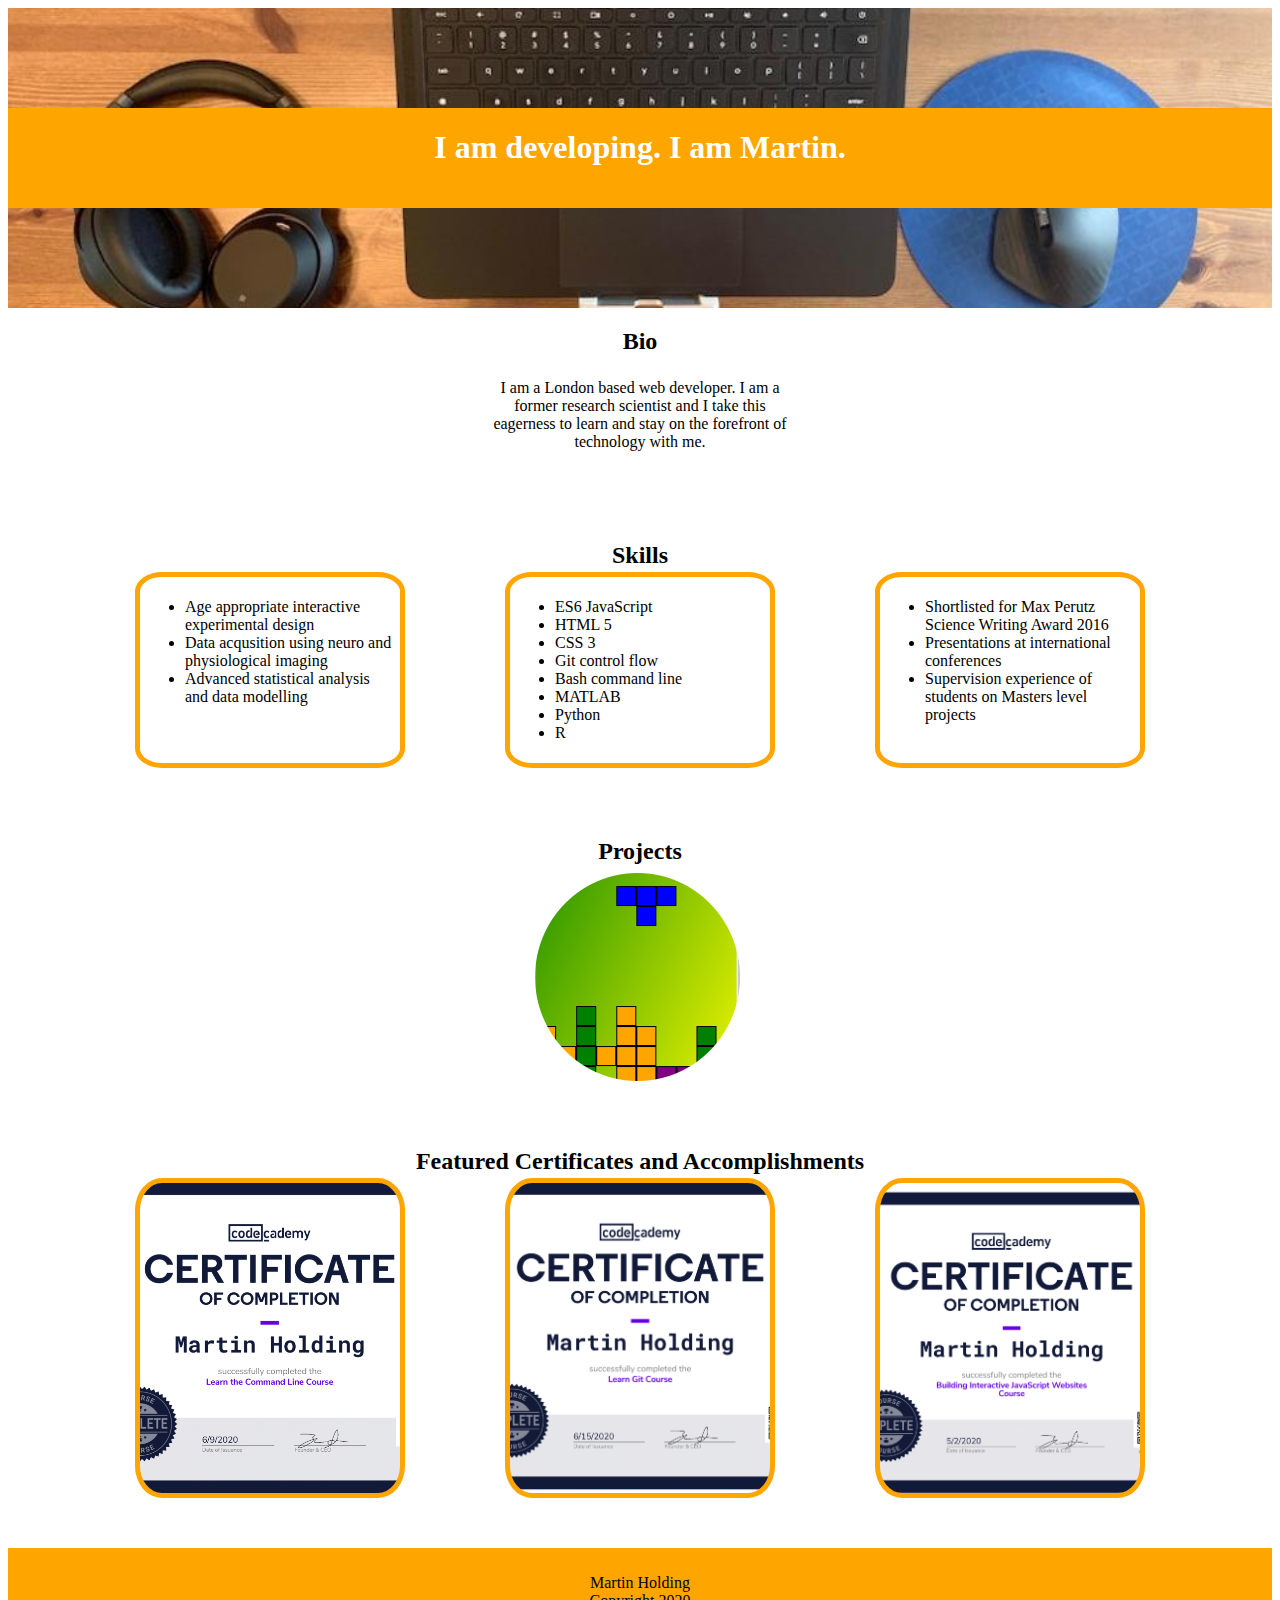
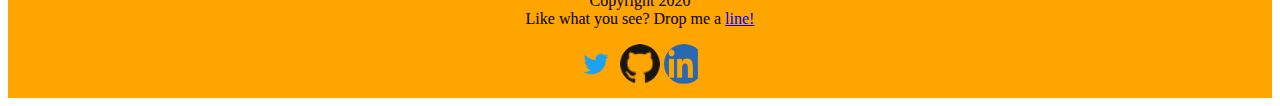
==== index.html @ 6de8a7c4 "update main.html to index.html" ====
<!DOCTYPE html>
<html lang="en" dir="ltr">
    <head>
        <title>Martin Holding - Web Developer</title>
        <link rel="stylesheet" type="text/css" href="styles.css">
    </head>
    <body>
        <!-- Main Title Banner-->
        <div class="banner-container" id="title-banner">
            <div id="banner-text">
                <h1>I am developing. I am Martin.</h1>
            </div>
        </div>
        <!--Bio Banner-->
        <div class="main-container">
            <div class="section-title">
                <h2>Bio</h2>
            </div>
            <div class="container-card text-block">
                <p>I am a London based web developer. I am a former research scientist 
                    and I take this eagerness to learn and stay on the forefront of technology with me.  
                </p>
            </div>
        </div>
        <!--Skills Banner-->
        <div class="main-container">
            <div class="section-title">
                <h2>Skills</h2>
            </div>
            <div class="container-card skills">
                <ul>
                    <li>Age appropriate interactive experimental design </li>
                    <li>Data acqusition using neuro and physiological imaging</li>
                    <li>Advanced statistical analysis and data modelling</li>
                </ul>
            </div>
            <div class="container-card skills">
                <ul>
                    <li>ES6 JavaScript </li>
                    <li>HTML 5 </li>
                    <li>CSS 3</li>
                    <li>Git control flow</li>
                    <li>Bash command line</li>
                    <li>MATLAB </li>
                    <li>Python </li>
                    <li>R </li>
                </ul>
            </div>
            <div class="container-card skills">
                <ul>
                    <li>Shortlisted for Max Perutz Science Writing Award 2016</li>
                    <li>Presentations at international conferences </li>
                    <li>Supervision experience of students on Masters level projects</li>
                </ul>
            </div>
        
        </div> <!--End of skills container-->
        <!-- Projects banner-->
        <div class="main-container">
            <div class="section-title">
                <h2>Projects</h2>
            </div>
            <div class="container-card">             
                <div class="project-img">
                    <a href="./pages/tetris/tetris.html" target="_blank">
                        <img src="./images/tetris-screenshot.png">
                    </a>
                </div>
            </div>
        </div>
        <!--Achievements/Certificates-->
        <div class= "main-container">
            <div class="section-title">
                <h2> Featured Certificates and Accomplishments </h2>
            </div>
            <div class="container-card certificate" id="cert1">
                <!--Image styled as background in styles.css-->
            </div>
            <div class="container-card certificate" id="cert2">
                <!--Image styled as background in styles.css-->
            </div>
            <div class="container-card certificate" id="cert3">
                <!--Image styled as background in styles.css-->
            </div>
        </div>
        <footer class="banner-container", id="footer-banner">
            <p>Martin Holding <br> Copyright 2020 <br> Like what you see? Drop me a <a target="_blank" href="mailto:martinholding89@gmail.com">line!</a></p>
            <a target="_blank" href="https://twitter.com/I_am_holding"><img src="images/Twitter_Logo_Blue.png"></a>
            <a target="_blank" href="https://github.com/MartinHolding"><img src="images/GitHub-Mark-32px.png"></a>
            <a target="_blank" href="https://www.linkedin.com/in/martinholding/"><img src="images/LI-In-Bug.png"></a>
        </footer>
    
    
    </body>
---- styles.css ----
/* General banner (header and footer) styles */
.banner-container{
  width: 100%;
  height: 300px;
  background-position: center; /* Center the image */
  background-repeat: no-repeat; /* Do not repeat the image */
  background-size: cover;
  text-align: center; /*center text*/
  display: flex;
  justify-content: center; /*center whole div */
  align-content: center;
}
/* General body styles */
.main-container {
  display: flex;
  justify-content: center;
  align-content: center;
}
.section-title {
  display: flex;
  margin-right: auto;
  margin-left: auto;
  text-align: center;
  position: absolute;
  
}
.container-card {
  padding: 5px;
  margin: 50px;
  width: 250px;
}
/* Bio Styles */
.text-block {
  display: flex;
  width: 300px;
  text-align: center;
}

/* Main Header Styles */

#banner-text {
  background-color: orange;
  color: white;
  height: 100px;
  width: 100%;
  display:inline-block;
  margin: auto 0;
}
#title-banner {
  background-image: url("./images/tmp-laptop.jpg");
}

/* Skills section Styles */
.skills {
  border-style: solid;
  border-color: orange;
  border-width: 5px;
  border-radius: 10%;
}
/* Project section styles */
.project-img {
  width: 50px;
  height: 50px;
  border-radius: 50%;
  height: 200px;
  transform: translateX(20px);
}

/*Certificate section styles */
.certificate {
  background-position: center; /* Center the image */
  background-repeat: no-repeat; /* Do not repeat the image */
  background-size: cover;
  height: 300px;
  border-radius: 10%;
  border-width: 5px;
  border-color: orange;
  border-style: solid;
  display: flex;
  align-content: center;
  justify-content: center;
}
/*maybe put a media query in here for mobile uses for whom hover won't work */
.certificate:hover {
  height: 400px;
  width: 400px;
}

#cert1 {
  background-image: url("./images/CommandLine_Certificate-1.png");
}
#cert2 {
  background-image: url("./images/Git_Certificate-1.png");
}
#cert3 {
  background-image: url("./images/InteractiveJS_Certificate-1.png");
}

/* Footer Styles */
#footer-banner {
  background-color: orange;
  display: inline-block;
  height: 150px;
}
#footer-banner img {
  width: 40px;
  height: 40px;
  border-radius: 50%;
  padding: 5px, 10px;
  
}
#footer-banner p {
  display: block;
}
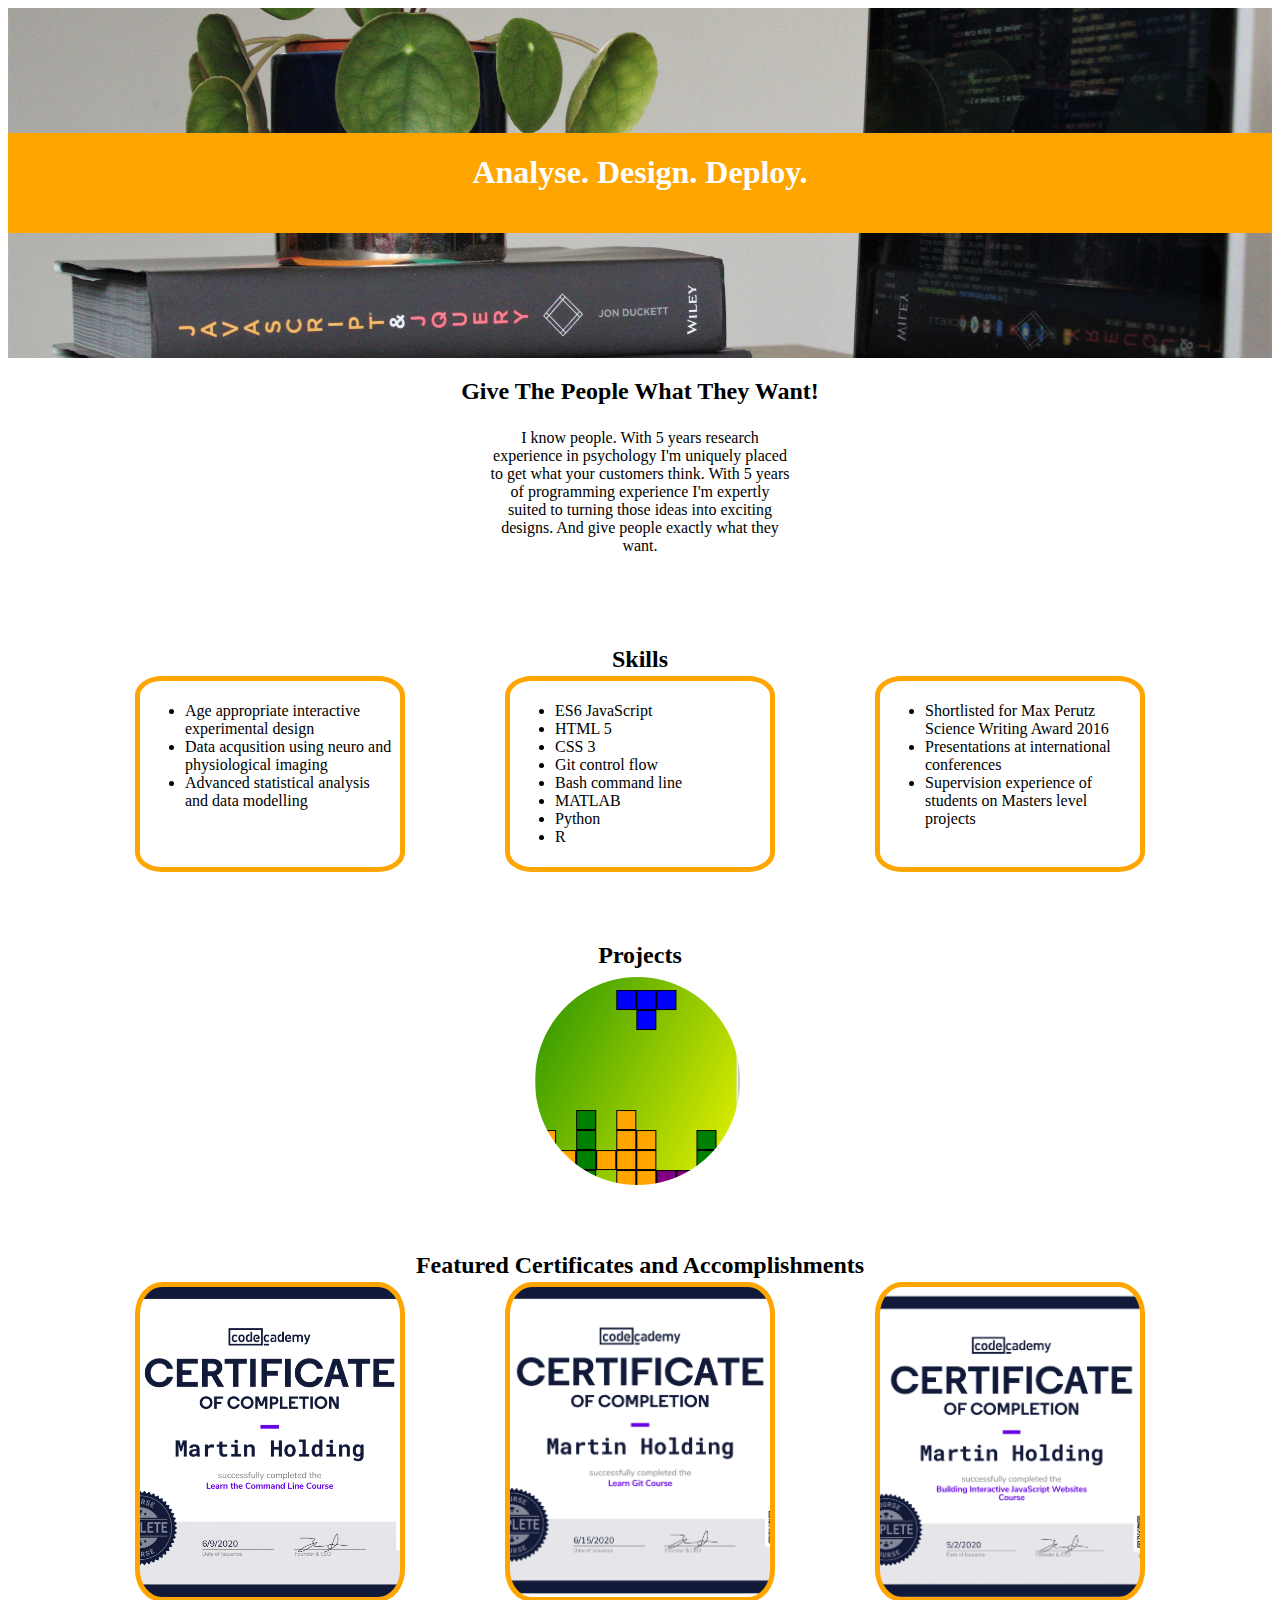
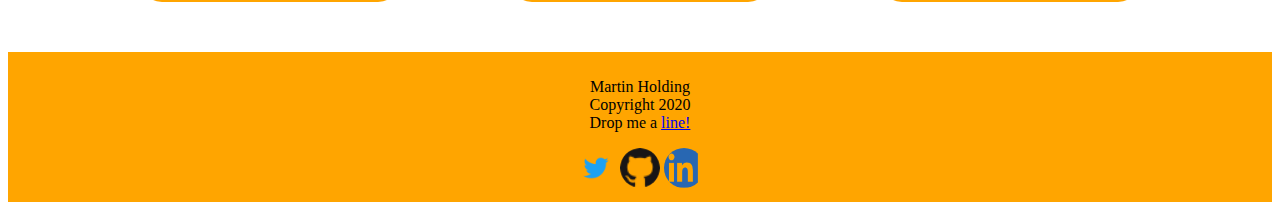
==== commit 785109b9: "update bio and main header" ====
--- a/index.html
+++ b/index.html
@@ -8,17 +8,19 @@
         <!-- Main Title Banner-->
         <div class="banner-container" id="title-banner">
             <div id="banner-text">
-                <h1>I am developing. I am Martin.</h1>
+                <h1>Analyse. Design. Deploy.</h1>
             </div>
         </div>
         <!--Bio Banner-->
         <div class="main-container">
             <div class="section-title">
-                <h2>Bio</h2>
+                <h2>Give The People What They Want!</h2>
             </div>
             <div class="container-card text-block">
-                <p>I am a London based web developer. I am a former research scientist 
-                    and I take this eagerness to learn and stay on the forefront of technology with me.  
+                <p> I know people. With 5 years research experience in psychology I'm uniquely
+                    placed to get what your customers think. With 5 years of programming experience
+                    I'm expertly suited to turning those ideas into exciting designs. 
+                    And give people exactly what they want.
                 </p>
             </div>
         </div>
@@ -84,7 +86,7 @@
             </div>
         </div>
         <footer class="banner-container", id="footer-banner">
-            <p>Martin Holding <br> Copyright 2020 <br> Like what you see? Drop me a <a target="_blank" href="mailto:martinholding89@gmail.com">line!</a></p>
+            <p>Martin Holding <br> Copyright 2020 <br> Drop me a <a target="_blank" href="mailto:martinholding89@gmail.com">line!</a></p>
             <a target="_blank" href="https://twitter.com/I_am_holding"><img src="images/Twitter_Logo_Blue.png"></a>
             <a target="_blank" href="https://github.com/MartinHolding"><img src="images/GitHub-Mark-32px.png"></a>
             <a target="_blank" href="https://www.linkedin.com/in/martinholding/"><img src="images/LI-In-Bug.png"></a>
--- a/styles.css
+++ b/styles.css
@@ -1,7 +1,7 @@
 /* General banner (header and footer) styles */
 .banner-container{
   width: 100%;
-  height: 300px;
+  height: 350px;
   background-position: center; /* Center the image */
   background-repeat: no-repeat; /* Do not repeat the image */
   background-size: cover;
@@ -47,7 +47,7 @@
   margin: auto 0;
 }
 #title-banner {
-  background-image: url("./images/tmp-laptop.jpg");
+  background-image: url("./images/tmp-laptop2.jpg");
 }
 
 /* Skills section Styles */
